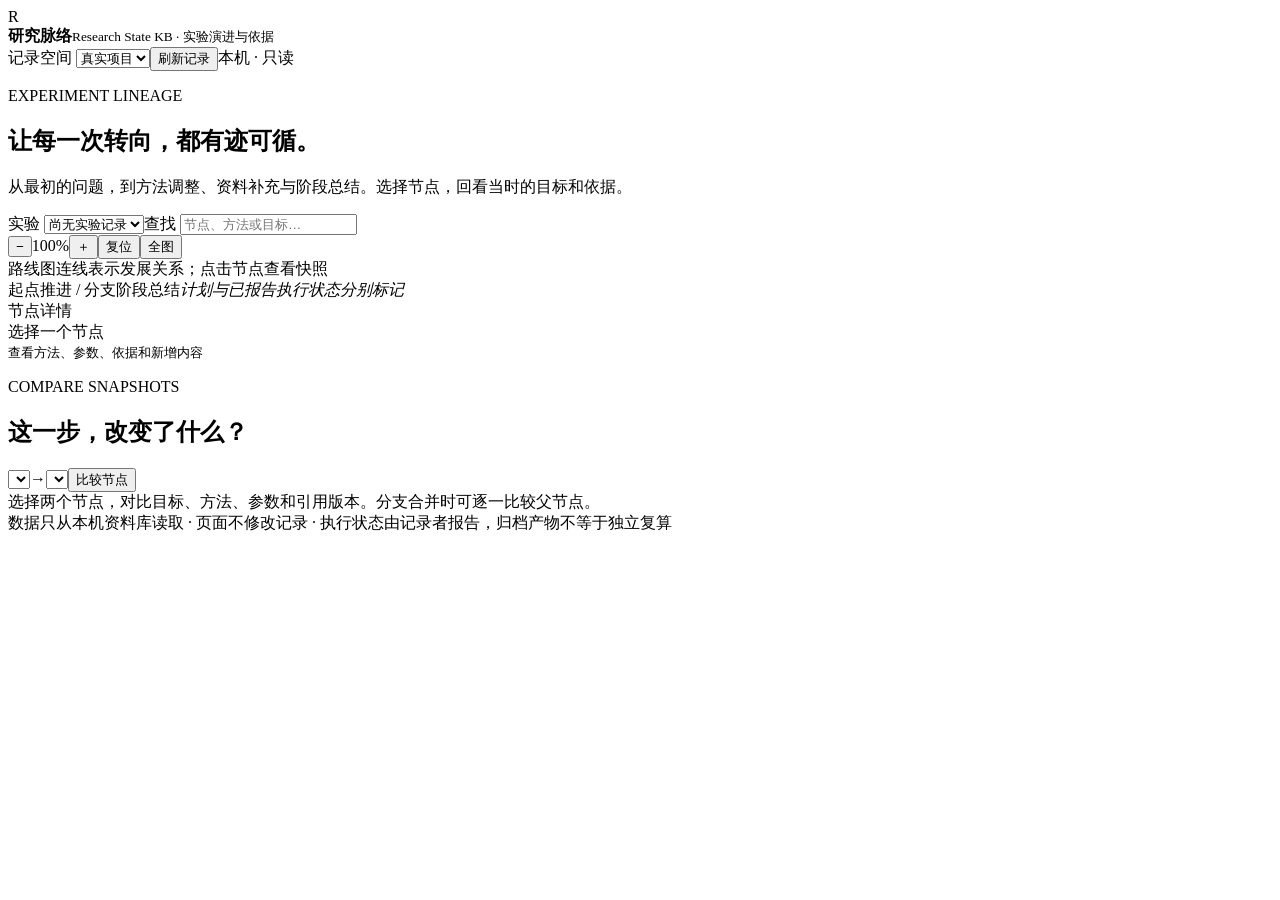
==== spatial-unit-kb/web/index.html @ e2769fa2 "Add append-only experiment lineage and local interactive route viewer" ====
<!doctype html>
<html lang="zh-CN"><head><meta charset="utf-8"><meta name="viewport" content="width=device-width,initial-scale=1"><link rel="icon" href="data:,"><title>研究脉络 · Research State KB</title><link rel="stylesheet" href="/style.css"><script src="/app.js" defer></script></head>
<body>
<header><div class="brand"><span class="mark">R</span><div><b>研究脉络</b><small>Research State KB · 实验演进与依据</small></div></div><div class="header-tools"><label>记录空间 <select id="namespace"><option value="real">真实项目</option><option value="demo">合成演示</option></select></label><button id="refresh">刷新记录</button><span class="pill">本机 · 只读</span></div></header>
<main>
<section class="overview"><div><p class="eyebrow">EXPERIMENT LINEAGE</p><h1>让每一次转向，都有迹可循。</h1><p class="muted">从最初的问题，到方法调整、资料补充与阶段总结。选择节点，回看当时的目标和依据。</p></div><div id="counts" class="counts"></div></section>
<div class="controls"><label>实验 <select id="experiment"><option value="">尚无实验记录</option></select></label><label class="searchbox">查找 <input id="search" placeholder="节点、方法或目标…" type="search"></label><div class="zoom"><button id="zoomOut" aria-label="缩小">−</button><span id="scale">100%</span><button id="zoomIn" aria-label="放大">＋</button><button id="resetZoom">复位</button><button id="fitZoom">全图</button></div></div>
<div id="notice" class="notice" role="status"></div>
<div class="workspace"><section class="graph-panel"><div class="panel-bar"><span><i class="dot"></i>路线图</span><span class="muted">连线表示发展关系；点击节点查看快照</span></div><div class="legend"><span>起点</span><span>推进 / 分支</span><span>阶段总结</span><em>计划与已报告执行状态分别标记</em></div><div id="canvas"><div id="extent"><div id="world"></div></div><div id="empty" hidden></div></div></section>
<aside class="detail-panel"><div class="panel-bar"><span>节点详情</span><span id="nodeId" class="mono"></span></div><div id="detail"><div class="placeholder">选择一个节点<br><small>查看方法、参数、依据和新增内容</small></div></div></aside></div>
<section class="compare-panel"><div class="compare-title"><div><p class="eyebrow">COMPARE SNAPSHOTS</p><h2>这一步，改变了什么？</h2></div><div class="compare-controls"><select id="compareA" aria-label="比较起始节点"></select><span>→</span><select id="compareB" aria-label="比较目标节点"></select><button id="compare">比较节点</button></div></div><div id="comparison" class="muted">选择两个节点，对比目标、方法、参数和引用版本。分支合并时可逐一比较父节点。</div></section>
<section class="preview-panel" id="previewPanel" hidden><div class="panel-bar"><span id="previewTitle">来源预览</span><div><a id="openFile" target="_blank" rel="noopener noreferrer">单独打开 / 下载</a><button id="closePreview">收起</button></div></div><p class="muted preview-note">显示已归档文件。HTML/SVG 以文本预览；文件存在不代表科研结论已验证。论文定位到具体文件即可。</p><iframe id="preview" title="归档来源文件预览"></iframe></section>
<footer>数据只从本机资料库读取 · 页面不修改记录 · 执行状态由记录者报告，归档产物不等于独立复算</footer>
</main></body></html>
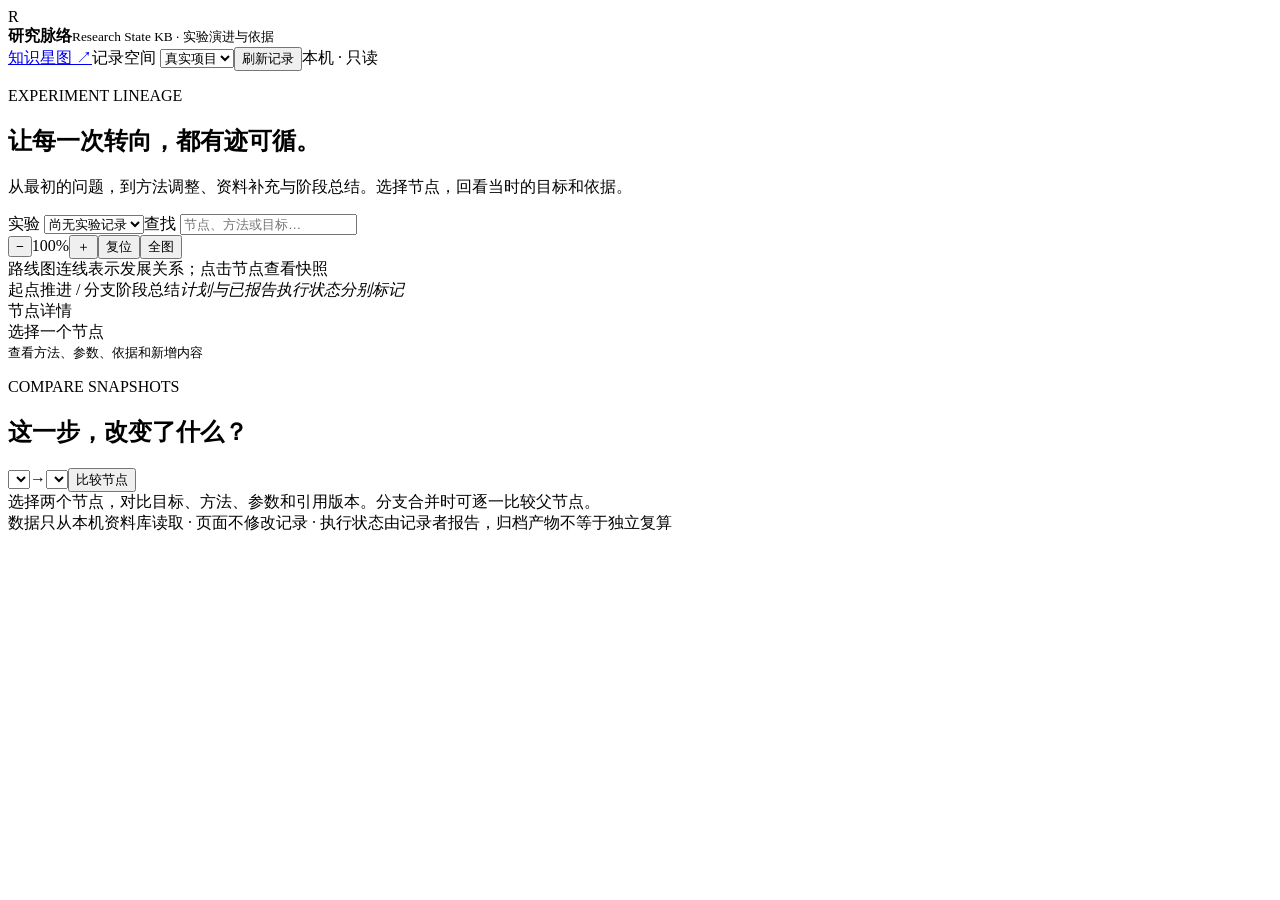
==== commit b5dad009: "Add live knowledge domain atlas with versioned classification and source links" ====
--- a/spatial-unit-kb/web/index.html
+++ b/spatial-unit-kb/web/index.html
@@ -1,7 +1,7 @@
 <!doctype html>
 <html lang="zh-CN"><head><meta charset="utf-8"><meta name="viewport" content="width=device-width,initial-scale=1"><link rel="icon" href="data:,"><title>研究脉络 · Research State KB</title><link rel="stylesheet" href="/style.css"><script src="/app.js" defer></script></head>
 <body>
-<header><div class="brand"><span class="mark">R</span><div><b>研究脉络</b><small>Research State KB · 实验演进与依据</small></div></div><div class="header-tools"><label>记录空间 <select id="namespace"><option value="real">真实项目</option><option value="demo">合成演示</option></select></label><button id="refresh">刷新记录</button><span class="pill">本机 · 只读</span></div></header>
+<header><div class="brand"><span class="mark">R</span><div><b>研究脉络</b><small>Research State KB · 实验演进与依据</small></div></div><div class="header-tools"><a href="/knowledge" id="knowledgeLink">知识星图 ↗</a><label>记录空间 <select id="namespace"><option value="real">真实项目</option><option value="demo">合成演示</option></select></label><button id="refresh">刷新记录</button><span class="pill">本机 · 只读</span></div></header>
 <main>
 <section class="overview"><div><p class="eyebrow">EXPERIMENT LINEAGE</p><h1>让每一次转向，都有迹可循。</h1><p class="muted">从最初的问题，到方法调整、资料补充与阶段总结。选择节点，回看当时的目标和依据。</p></div><div id="counts" class="counts"></div></section>
 <div class="controls"><label>实验 <select id="experiment"><option value="">尚无实验记录</option></select></label><label class="searchbox">查找 <input id="search" placeholder="节点、方法或目标…" type="search"></label><div class="zoom"><button id="zoomOut" aria-label="缩小">−</button><span id="scale">100%</span><button id="zoomIn" aria-label="放大">＋</button><button id="resetZoom">复位</button><button id="fitZoom">全图</button></div></div>
